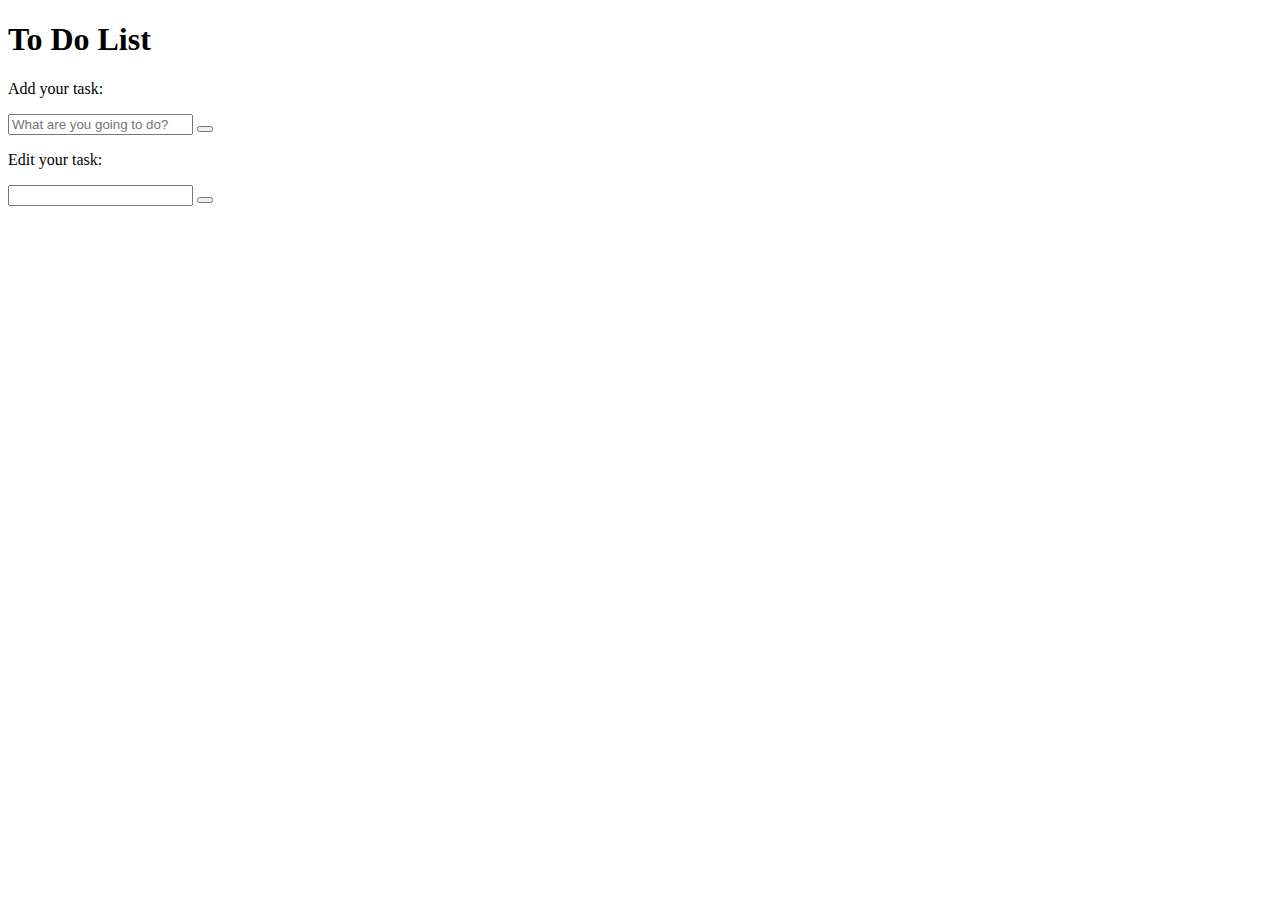
==== JS Projects/index.html @ d9ad0733 "Update index.html" ====
<!DOCTYPE html>
<html lang="en">
<head>
    <meta charset="UTF-8">
    <meta name="viewport" content="width=device-width, initial-scale=1.0">
    <title>To Do List</title>
    <link rel="stylesheet" href="css/styles.css">
    <link rel="stylesheet" href="https://cdnjs.cloudflare.com/ajax/libs/font-awesome/6.4.2/css/all.min.css" integrity="sha512-z3gLpd7yknf1YoNbCzqRKc4qyor8gaKU1qmn+CShxbuBusANI9QpRohGBreCFkKxLhei6S9CQXFEbbKuqLg0DA==" crossorigin="anonymous" referrerpolicy="no-referrer" />
    <script src="js/scripts.js" defer></script>
</head>
<body>
    <div class="todo-container">
        <header>
            <h1>To Do List</h1>
        </header>
        <form id="todo-form">
            <p>Add your task:</p>
            <div class="form-control">
                <input type="text" id="todo-input" placeholder="What are you going to do?">
                <button type="submit">
                    <i class="fa-thin fa-plus"></i>
                </button>
            </div>
        </form>
        <form id="edit-form" class="">
            <p>Edit your task:</p>
            <div class="form-control">
                <input type="text" id="edit-input">
                <button type="subtmit">
                    <i class="fa-solid fa-check-double"></i>
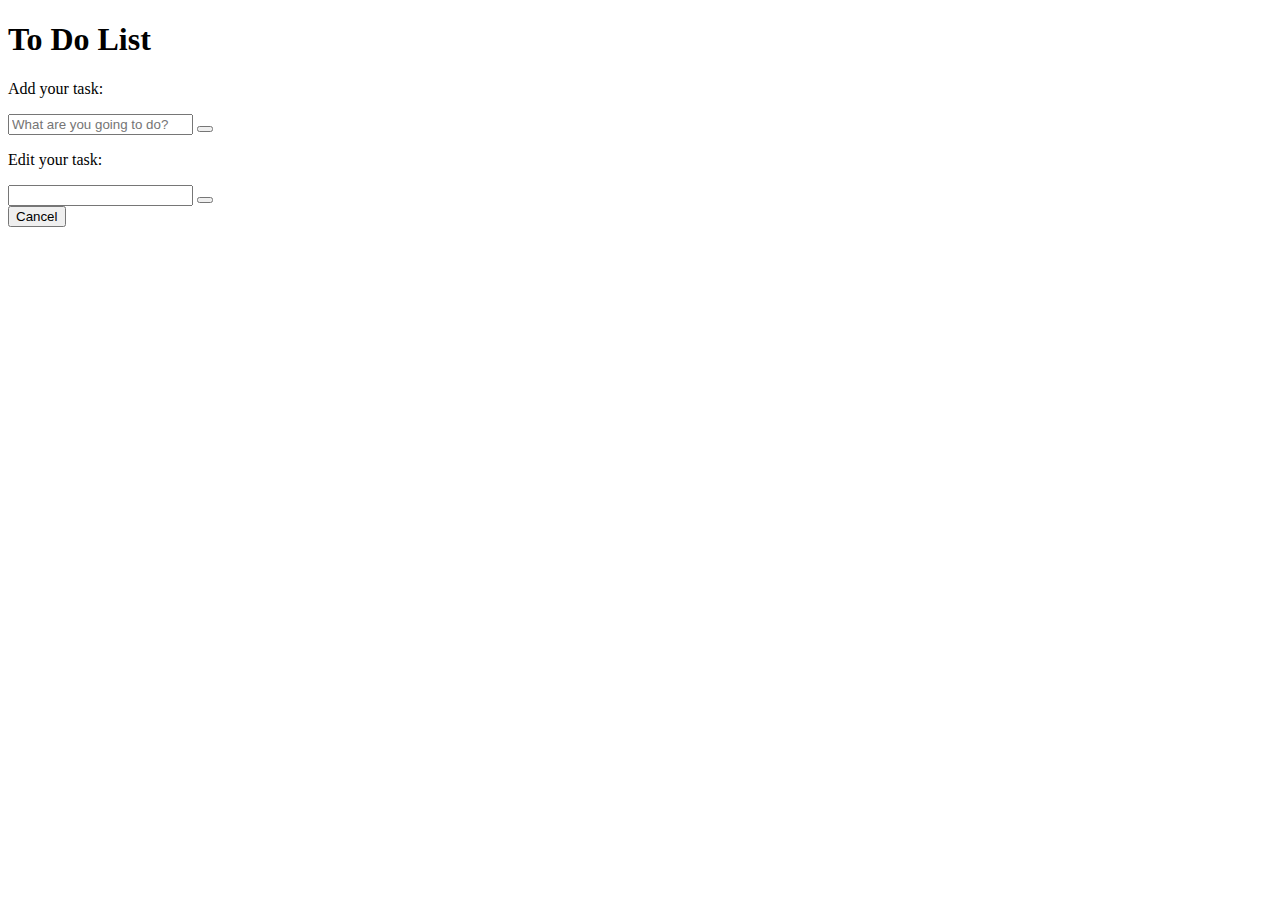
==== commit 25c820b8: "Update index.html" ====
--- a/JS Projects/index.html
+++ b/JS Projects/index.html
@@ -28,3 +28,6 @@
                 <input type="text" id="edit-input">
                 <button type="subtmit">
                     <i class="fa-solid fa-check-double"></i>
+                </button>
+            </div>
+            <button id="cancel-edit-btn">Cancel</button>
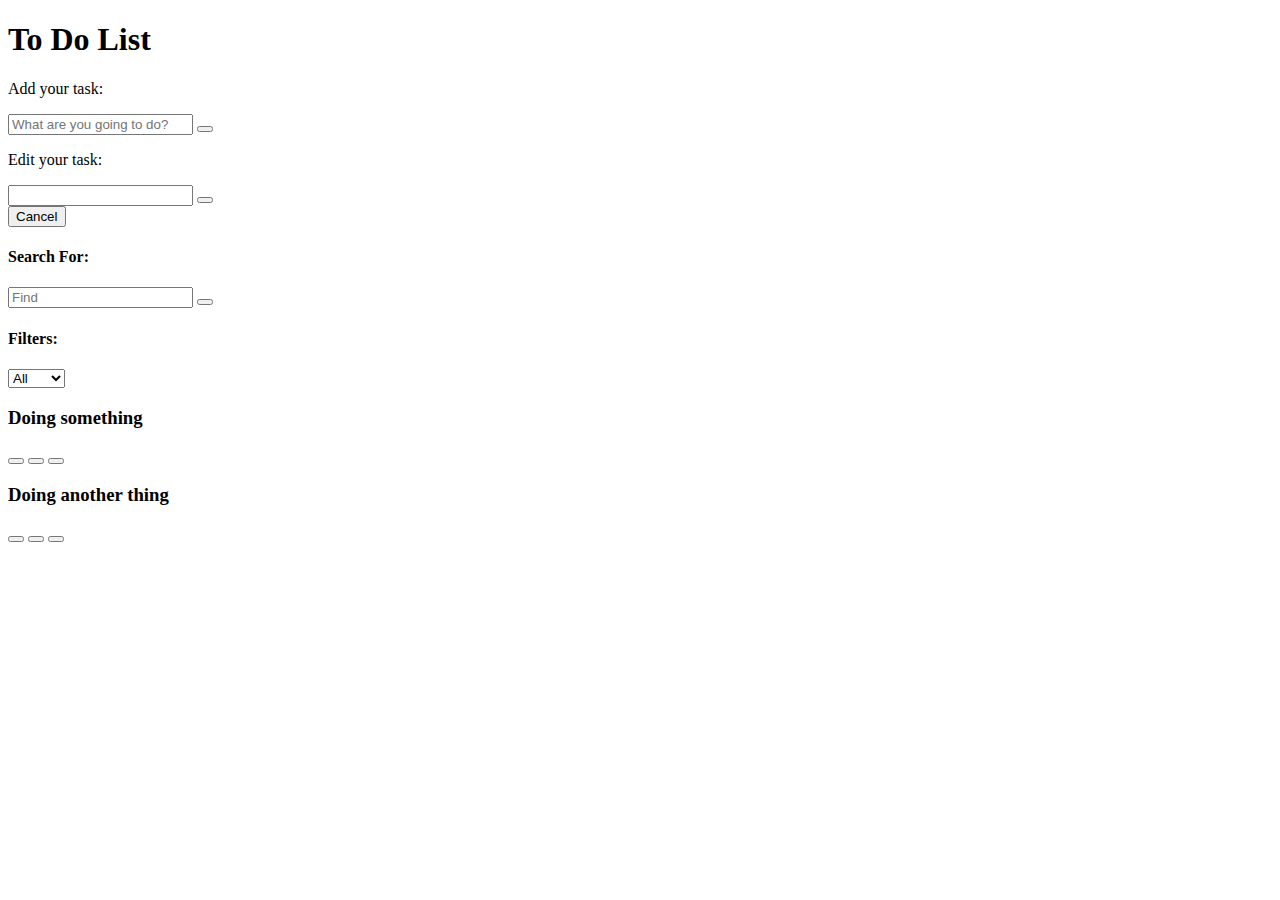
==== commit d1577624: "Update index.html" ====
--- a/JS Projects/index.html
+++ b/JS Projects/index.html
@@ -31,3 +31,52 @@
                 </button>
             </div>
             <button id="cancel-edit-btn">Cancel</button>
+        </form>
+        <div id="toolbar">
+            <div id="search">
+                <h4>Search For:</h4>
+                <form >
+                    <input type="text" id="search-input" placeholder="Find">
+                    <button id="erase-button">
+                        <i class="fa-solid fa-delete-left"></i>
+                    </button>
+                </form>
+            </div>
+            <div id="filter">
+                <h4>Filters:</h4>
+                <select id="filter-select">
+                    <option value="all">All</option>
+                    <option value="done">Done</option>
+                    <option value="todo">To Do</option>
+                </select>
+            </div>
+        </div>
+        <div id="todo-list">
+            <div class="todo">
+                <h3>Doing something</h3>
+                <button class="finish-todo">
+                    <i class="fa-solid fa-check"></i>
+                </button>
+                <button class="edit-todo">
+                    <i class="fa-solid fa-pen"></i>
+                </button>
+                <button class="remove-todo">
+                    <i class="fa-solid fa-xmark"></i>
+                </button>
+            </div>
+            <div class="todo">
+                <h3>Doing another thing</h3>
+                <button class="finish-todo">
+                    <i class="fa-solid fa-check"></i>
+                </button>
+                <button class="edit-todo">
+                    <i class="fa-solid fa-pen"></i>
+                </button>
+                <button class="remove-todo">
+                    <i class="fa-solid fa-xmark"></i>
+                </button>
+            </div>
+        </div>
+    </div>
+</body>
+</html>
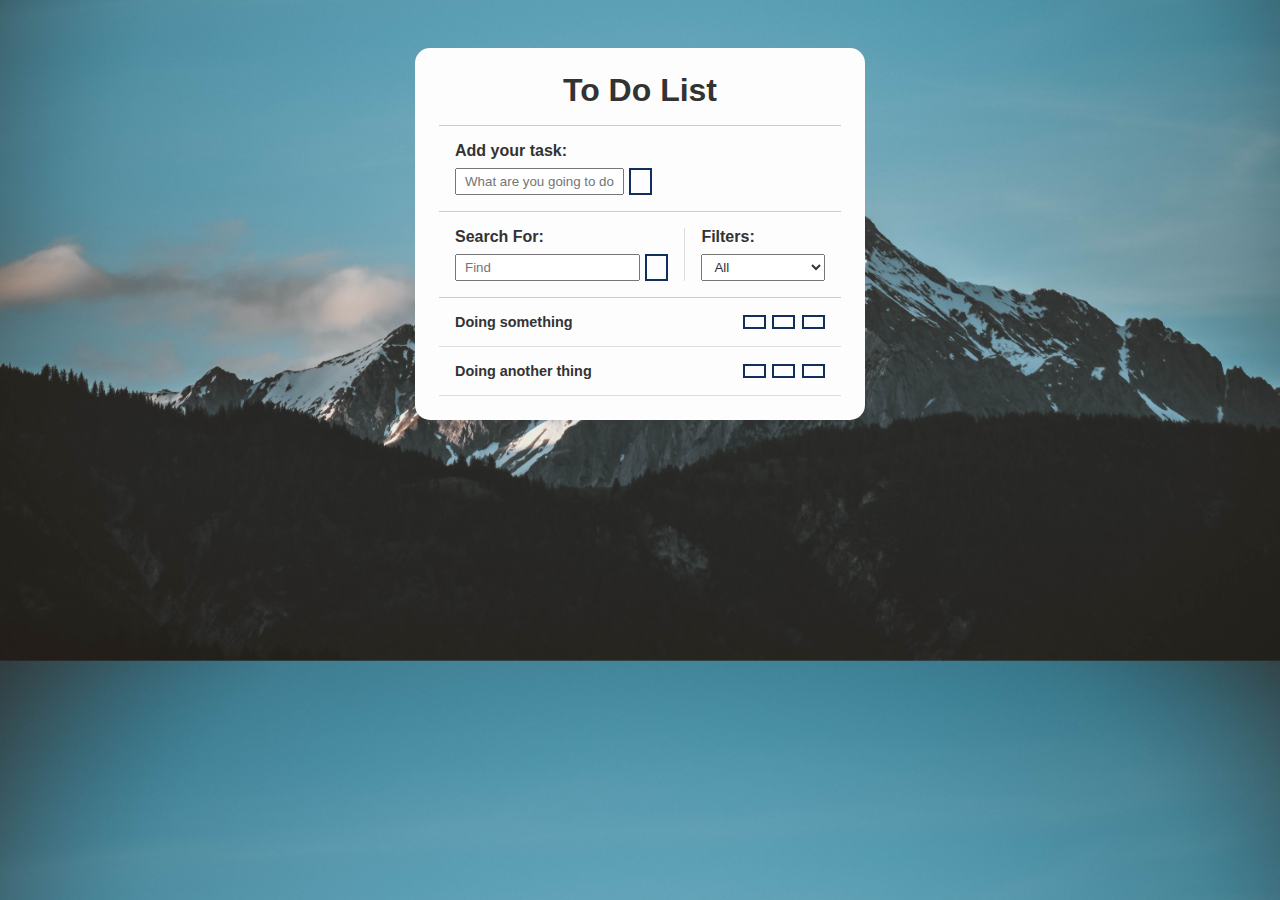
==== commit 2ad3c579: "Update index.html" ====
--- a/JS Projects/index.html
+++ b/JS Projects/index.html
@@ -22,7 +22,7 @@
                 </button>
             </div>
         </form>
-        <form id="edit-form" class="">
+        <form id="edit-form" class="hide">
             <p>Edit your task:</p>
             <div class="form-control">
                 <input type="text" id="edit-input">
--- a/JS Projects/css/styles.css
+++ b/JS Projects/css/styles.css
@@ -0,0 +1,156 @@
+/* General */
+* {
+    padding: 0;
+    margin: 0;
+    font-family: Helvetica;
+    color: #333;
+    box-sizing: border-box;
+}
+
+body {
+    background-image: url("../img/bg.jpg");
+    background-position: center;
+    background-size: cover;
+}
+
+button {
+    background-color: #fdfdfd;
+    color: #102f5e;
+    border: 2px solid #102f5e;
+    padding: 0.3rem 0.6rem;
+    font-size: 1rem;
+    cursor: pointer;
+    display: flex;
+    justify-content: center;
+    align-items: center;
+    transition: 0.4s;
+}
+
+button:hover {
+    background-color: #102f5e;
+    color: #fff;
+}
+
+button:hover > i {
+    color: #fff;
+}
+
+button i {
+    border: #102f5e;
+    font-weight: bold;
+    pointer-events: none;
+}
+
+input, select {
+    padding: 0.25rem 0.5rem;
+}
+
+.hide {
+    display: none;
+}
+
+/* To do header */
+.todo-container {
+    max-width: 450px;
+    margin: 3rem auto ;
+    background-color: #fdfdfd;
+    padding: 1.5rem;
+    border-radius: 15px;
+}
+
+.todo-container header {
+    text-align: center;
+    padding: 0 1rem 1rem;
+    border-bottom: 1px solid #ccc;
+}
+
+/* To do Forms */
+#todo-form, #edit-form {
+    padding: 1rem;
+    border-bottom: 1px solid #ccc;
+}
+
+#todo-form p, #edit-form p {
+    margin-bottom: 0.5rem;
+    font-weight: bold;
+}
+
+.form-control {
+    display: flex;
+}
+
+.form-control input {
+    margin-right: 0.3rem;
+}
+
+#cancel-edit-btn {
+    margin-top: 1rem;
+}
+
+/* To do Toolbar */
+#toolbar {
+    padding: 1rem;
+    border-bottom: 1px solid #CCC;
+    display: flex;
+}
+
+#toolbar h4 {
+    margin-bottom: 0.5rem;
+}
+
+#search {
+    border-right: 1px solid #ddd;
+    padding-right: 1rem;
+    margin-right: 1rem;
+    width: 65%;
+    display: flex;
+    flex-direction: column;
+}
+
+#search form {
+    display: flex;
+}
+
+#search input {
+    width: 100%;
+    margin-right: 0.3rem;
+}
+
+#filter {
+    width: 35%;
+    display: flex;
+    flex-direction: column;
+}
+
+#filter select {
+    flex: 1;
+}
+
+/* To do List */
+.todo {
+    display: flex;
+    justify-content: space-around;
+    align-items: center;
+    padding: 1rem;
+    border-bottom: 1px solid #DDD;
+    transition: 0.3s;
+}
+
+.todo h3 {
+    flex: 1;
+    font-size: 0.9rem;
+}
+
+.todo button {
+    margin-left: 0.4rem;
+}
+
+.done {
+    background-color: #395169;
+}
+
+.done h3 {
+    color: #fff;
+    text-decoration: line-through;
+    font-style: italic;
+}
